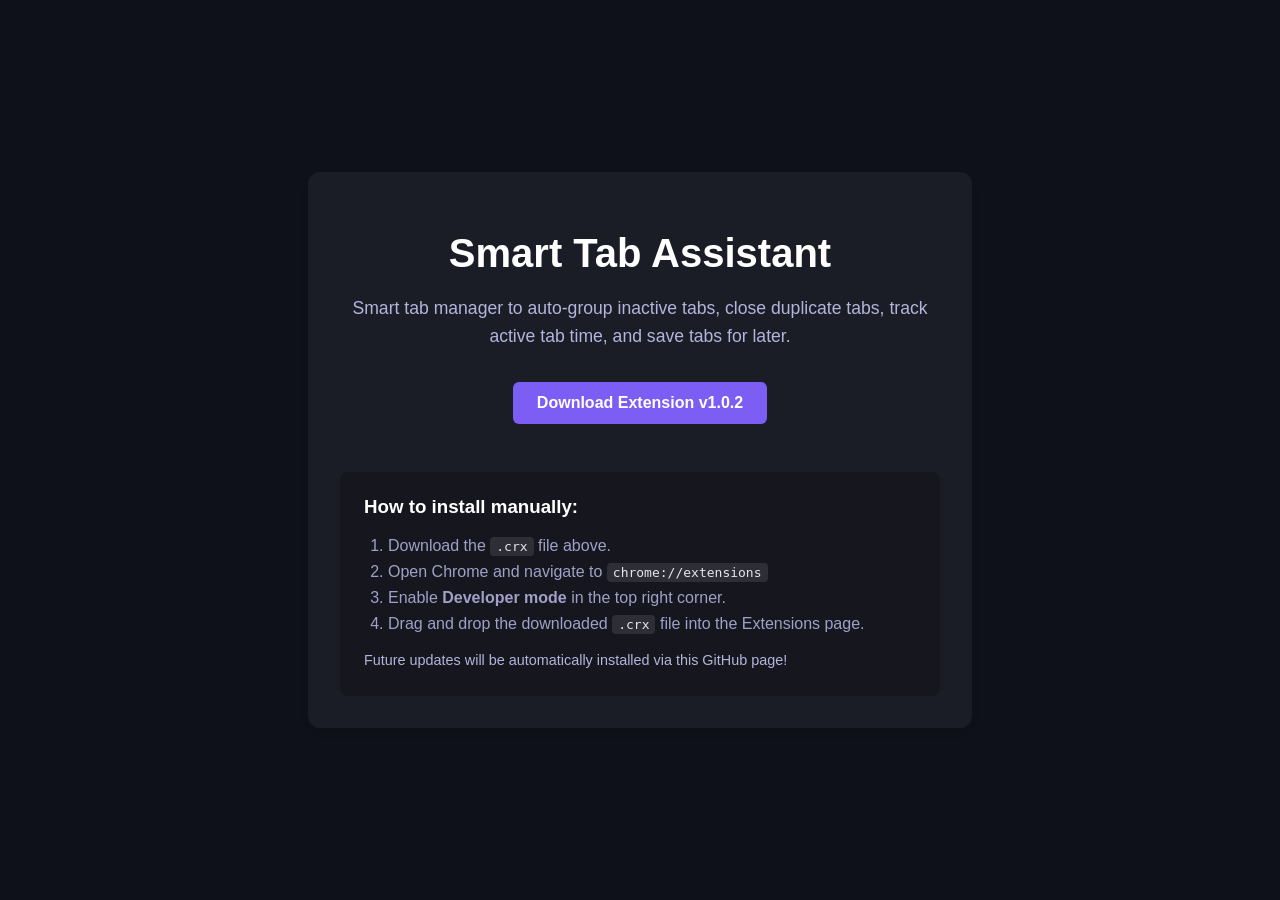
==== index.html @ d6ee091f "Initial commit with GitHub Pages setup for auto-updating of extension" ====
<!DOCTYPE html>
<html lang="en">

<head>
    <meta charset="UTF-8">
    <meta name="viewport" content="width=device-width, initial-scale=1.0">
    <title>Smart Tab Assistant</title>
    <style>
        body {
            font-family: -apple-system, BlinkMacSystemFont, "Segoe UI", Roboto, Helvetica, Arial, sans-serif;
            background-color: #0f111a;
            color: #dcdce6;
            margin: 0;
            padding: 0;
            display: flex;
            flex-direction: column;
            align-items: center;
            justify-content: center;
            min-height: 100vh;
        }

        .container {
            max-width: 600px;
            text-align: center;
            padding: 2rem;
            background: rgba(255, 255, 255, 0.05);
            border-radius: 12px;
            box-shadow: 0 4px 6px rgba(0, 0, 0, 0.1);
        }

        h1 {
            color: #fff;
            font-size: 2.5rem;
            margin-bottom: 0.5rem;
        }

        p {
            font-size: 1.1rem;
            line-height: 1.6;
            color: #b4b4dc;
            margin-bottom: 2rem;
        }

        .btn {
            display: inline-block;
            background-color: #7c5ef5;
            color: #fff;
            text-decoration: none;
            padding: 12px 24px;
            border-radius: 6px;
            font-weight: bold;
            transition: background-color 0.2s;
        }

        .btn:hover {
            background-color: #6a4ce0;
        }

        .instructions {
            text-align: left;
            margin-top: 3rem;
            background: rgba(0, 0, 0, 0.2);
            padding: 1.5rem;
            border-radius: 8px;
        }

        .instructions h3 {
            margin-top: 0;
            color: #fff;
        }

        ol {
            padding-left: 1.5rem;
            color: #a0a0c8;
        }

        li {
            margin-bottom: 0.5rem;
        }

        code {
            background: rgba(255, 255, 255, 0.1);
            padding: 2px 6px;
            border-radius: 4px;
            color: #e6e6f0;
        }
    </style>
</head>

<body>
    <div class="container">
        <h1>Smart Tab Assistant</h1>
        <p>Smart tab manager to auto-group inactive tabs, close duplicate tabs, track active tab time, and save tabs for
            later.</p>

        <!-- Link to download the crx file directly -->
        <a href="extension_v1.0.2.crx" class="btn">Download Extension v1.0.2</a>

        <div class="instructions">
            <h3>How to install manually:</h3>
            <ol>
                <li>Download the <code>.crx</code> file above.</li>
                <li>Open Chrome and navigate to <code>chrome://extensions</code></li>
                <li>Enable <strong>Developer mode</strong> in the top right corner.</li>
                <li>Drag and drop the downloaded <code>.crx</code> file into the Extensions page.</li>
            </ol>
            <p style="font-size: 0.9rem; margin-bottom: 0; margin-top: 1rem;">Future updates will be automatically
                installed via this GitHub page!</p>
        </div>
    </div>
</body>

</html>
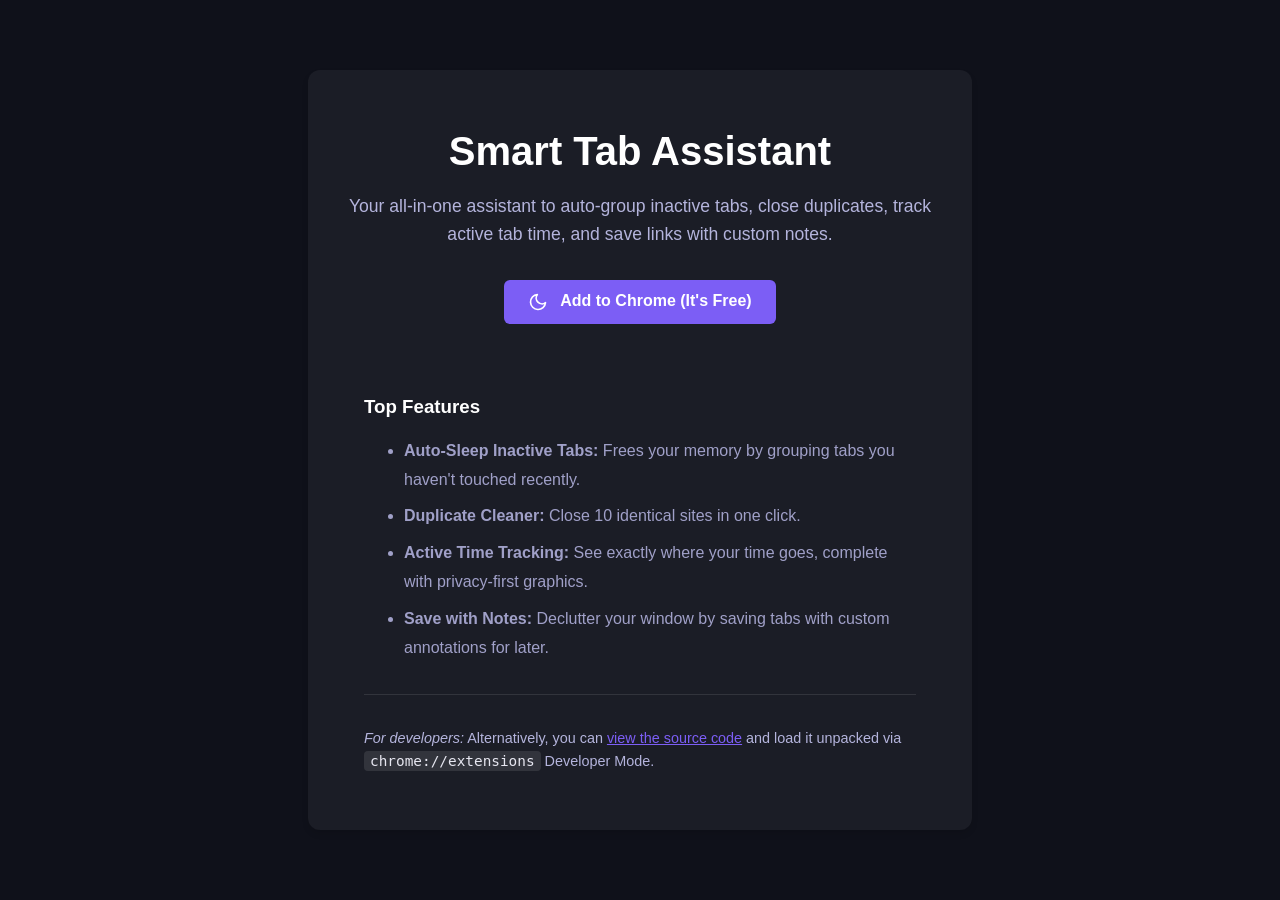
==== commit c2842bf7: "Initial commit" ====
--- a/index.html
+++ b/index.html
@@ -90,22 +90,39 @@
 <body>
     <div class="container">
         <h1>Smart Tab Assistant</h1>
-        <p>Smart tab manager to auto-group inactive tabs, close duplicate tabs, track active tab time, and save tabs for
-            later.</p>
+        <p>Your all-in-one assistant to auto-group inactive tabs, close duplicates, track active tab time, and save
+            links with custom notes.</p>
 
-        <!-- Link to download the crx file directly -->
-        <a href="extension_v1.0.2.crx" class="btn">Download Extension v1.0.2</a>
+        <!-- Link to Chrome Web Store -->
+        <a href="https://chromewebstore.google.com/detail/smart-tab-assistant-group/epncaedbpifoehbkcehfgiejdhhpebai?authuser=0&hl=en"
+            class="btn" target="_blank" rel="noopener noreferrer">
+            <svg width="20" height="20" viewBox="0 0 24 24" fill="none" stroke="currentColor" stroke-width="2"
+                stroke-linecap="round" stroke-linejoin="round" style="vertical-align: middle; margin-right: 8px;">
+                <path d="M21 12.79A9 9 0 1 1 11.21 3 7 7 0 0 0 21 12.79z" />
+            </svg>
+            Add to Chrome (It's Free)
+        </a>
 
-        <div class="instructions">
-            <h3>How to install manually:</h3>
-            <ol>
-                <li>Download the <code>.crx</code> file above.</li>
-                <li>Open Chrome and navigate to <code>chrome://extensions</code></li>
-                <li>Enable <strong>Developer mode</strong> in the top right corner.</li>
-                <li>Drag and drop the downloaded <code>.crx</code> file into the Extensions page.</li>
-            </ol>
-            <p style="font-size: 0.9rem; margin-bottom: 0; margin-top: 1rem;">Future updates will be automatically
-                installed via this GitHub page!</p>
+        <div class="instructions" style="background: transparent; box-shadow: none;">
+            <h3>Top Features</h3>
+            <ul style="color: #a0a0c8; text-align: left; line-height: 1.8;">
+                <li><strong>Auto-Sleep Inactive Tabs:</strong> Frees your memory by grouping tabs you haven't touched
+                    recently.</li>
+                <li><strong>Duplicate Cleaner:</strong> Close 10 identical sites in one click.</li>
+                <li><strong>Active Time Tracking:</strong> See exactly where your time goes, complete with privacy-first
+                    graphics.</li>
+                <li><strong>Save with Notes:</strong> Declutter your window by saving tabs with custom annotations for
+                    later.</li>
+            </ul>
+
+            <hr style="border: none; border-top: 1px solid rgba(255,255,255,0.1); margin: 2rem 0;">
+
+            <p style="font-size: 0.9rem; margin-bottom: 0;">
+                <em>For developers:</em> Alternatively, you can
+                <a href="https://github.com/YOUR_USERNAME/YOUR_REPO_NAME" style="color: #7c5ef5;">view the source
+                    code</a>
+                and load it unpacked via <code>chrome://extensions</code> Developer Mode.
+            </p>
         </div>
     </div>
 </body>
